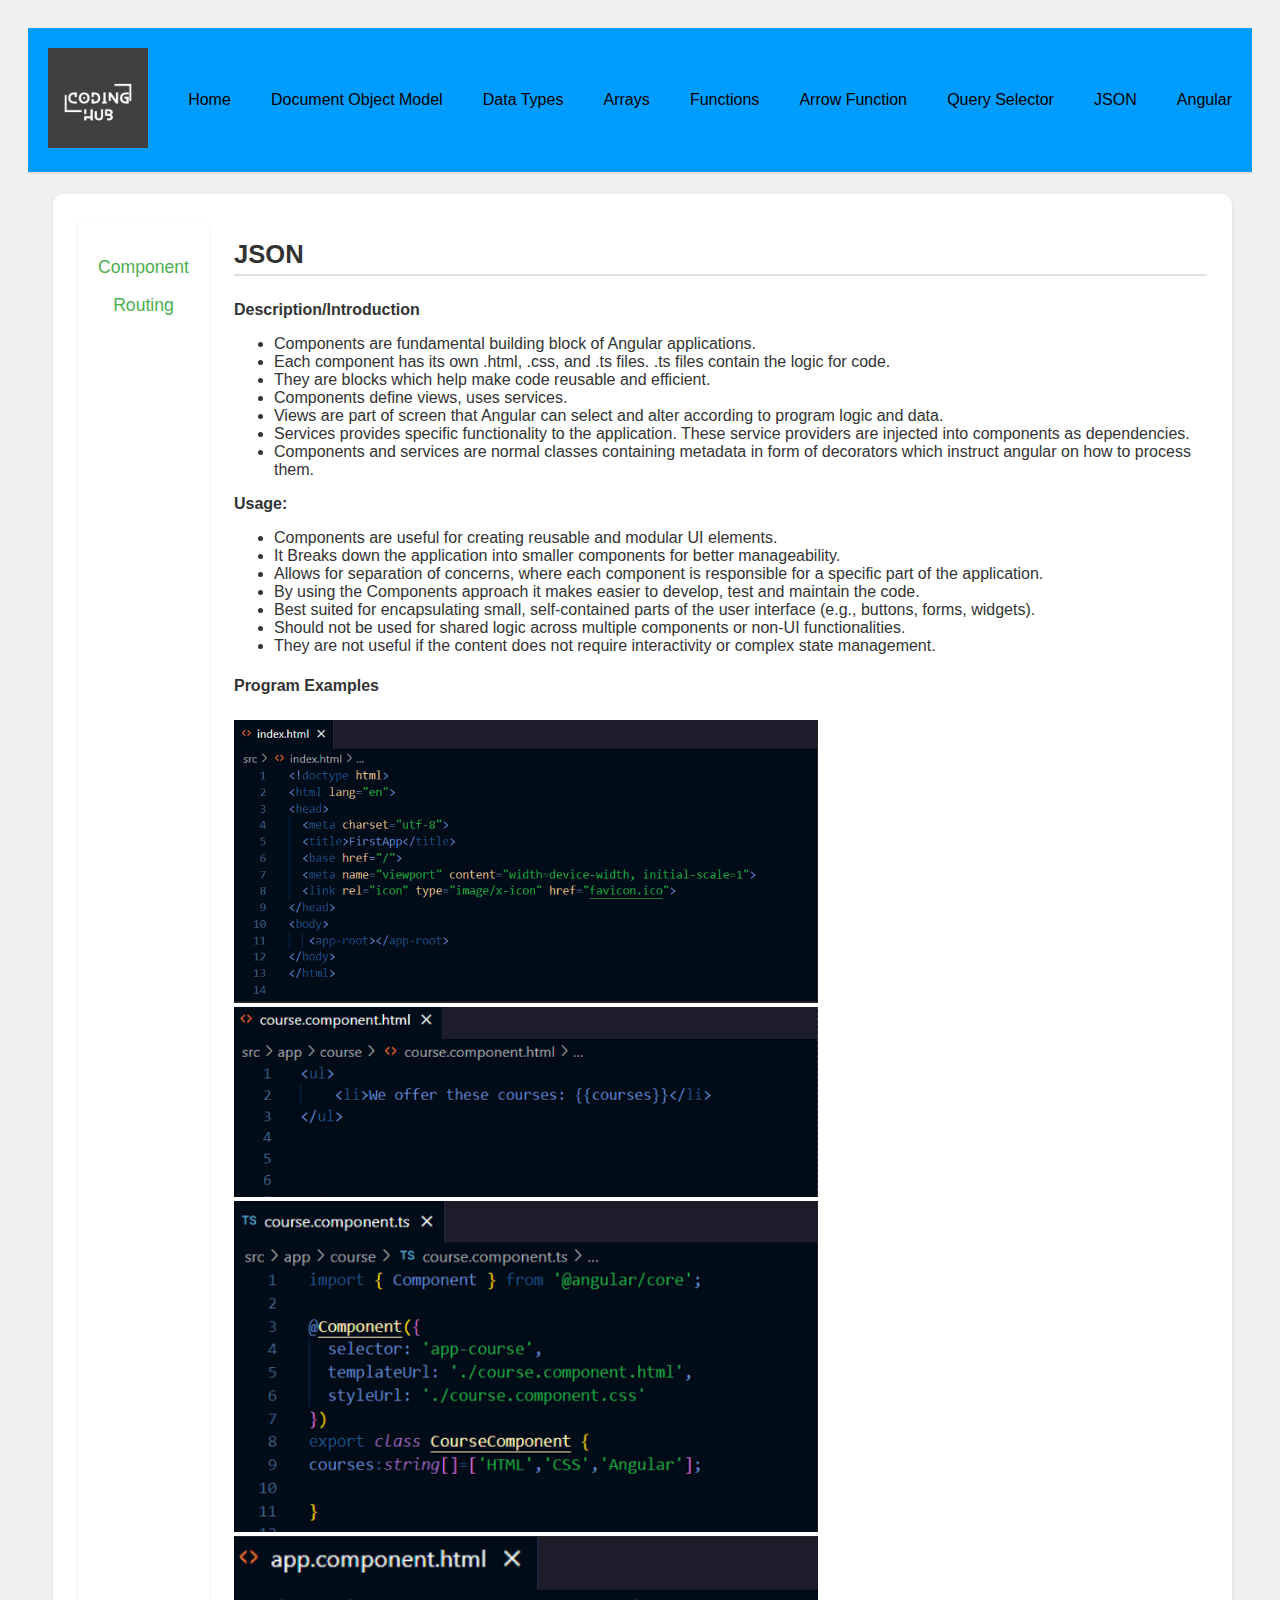
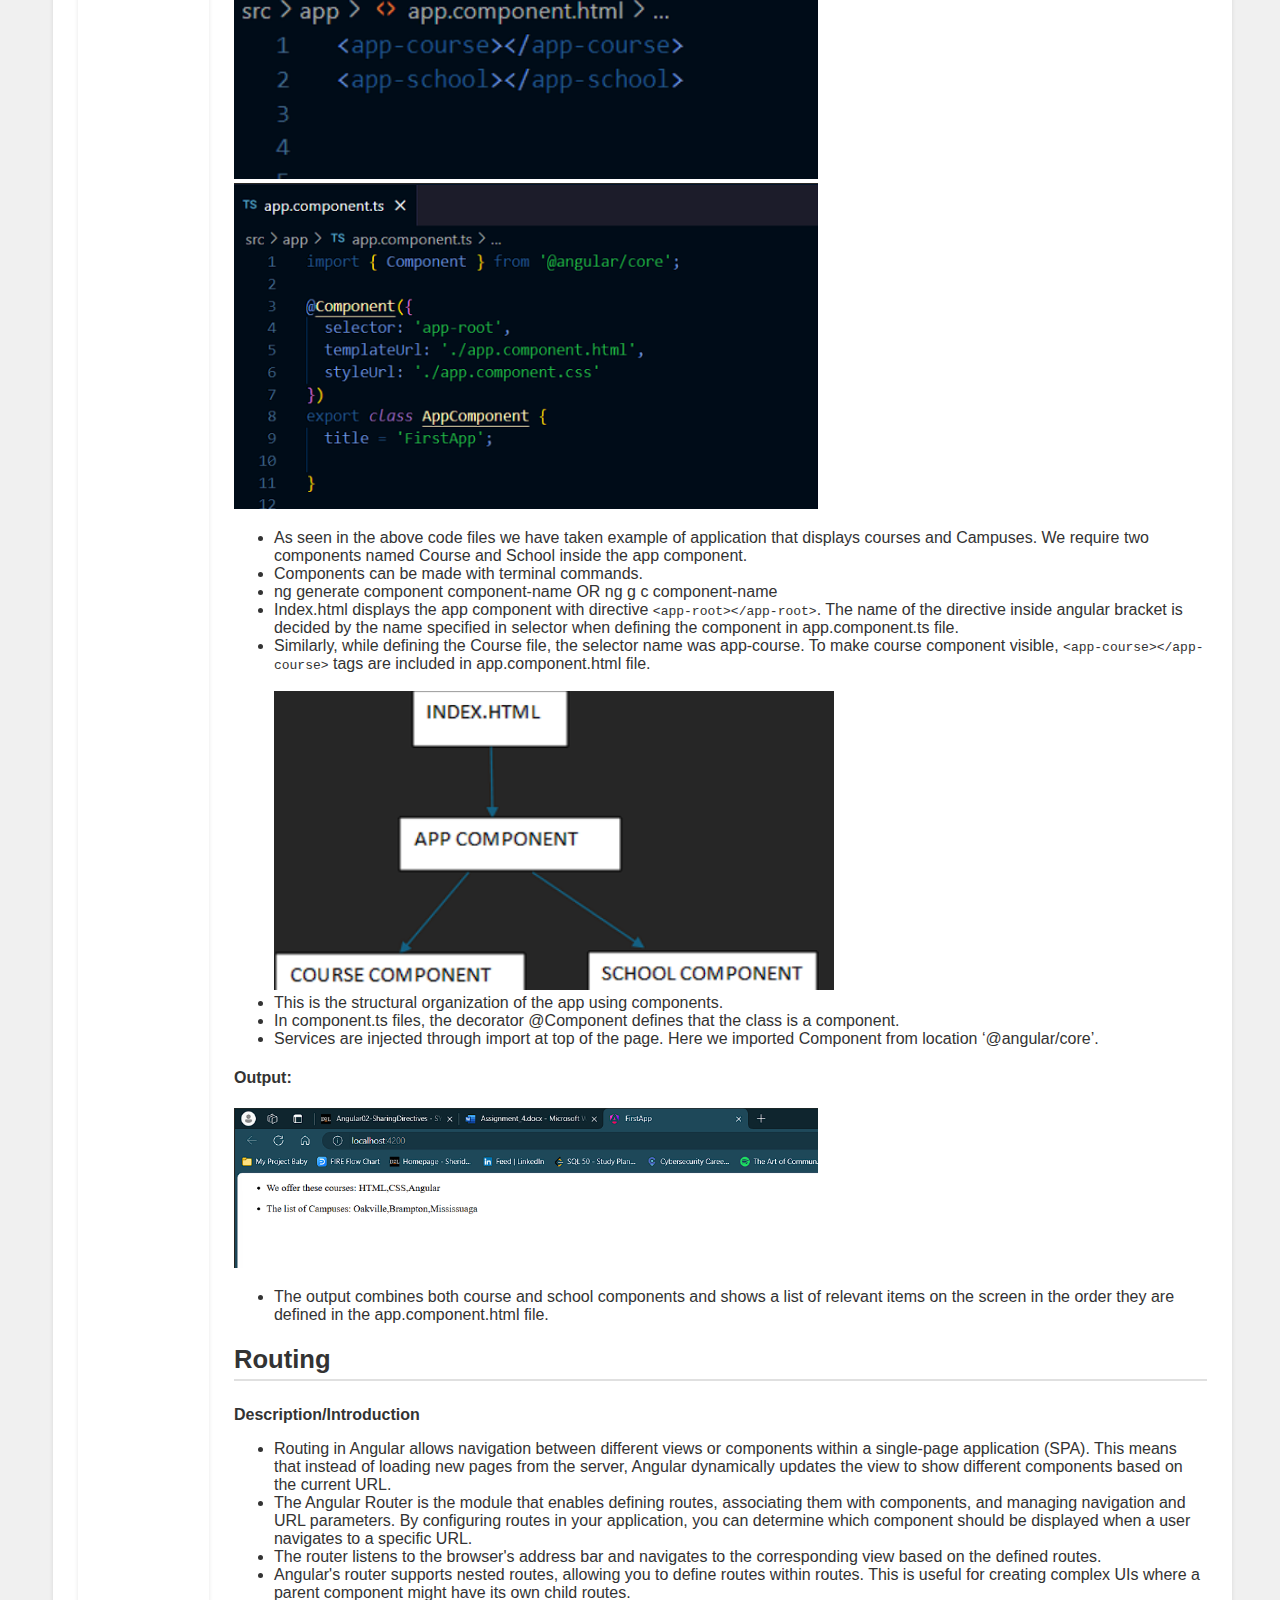
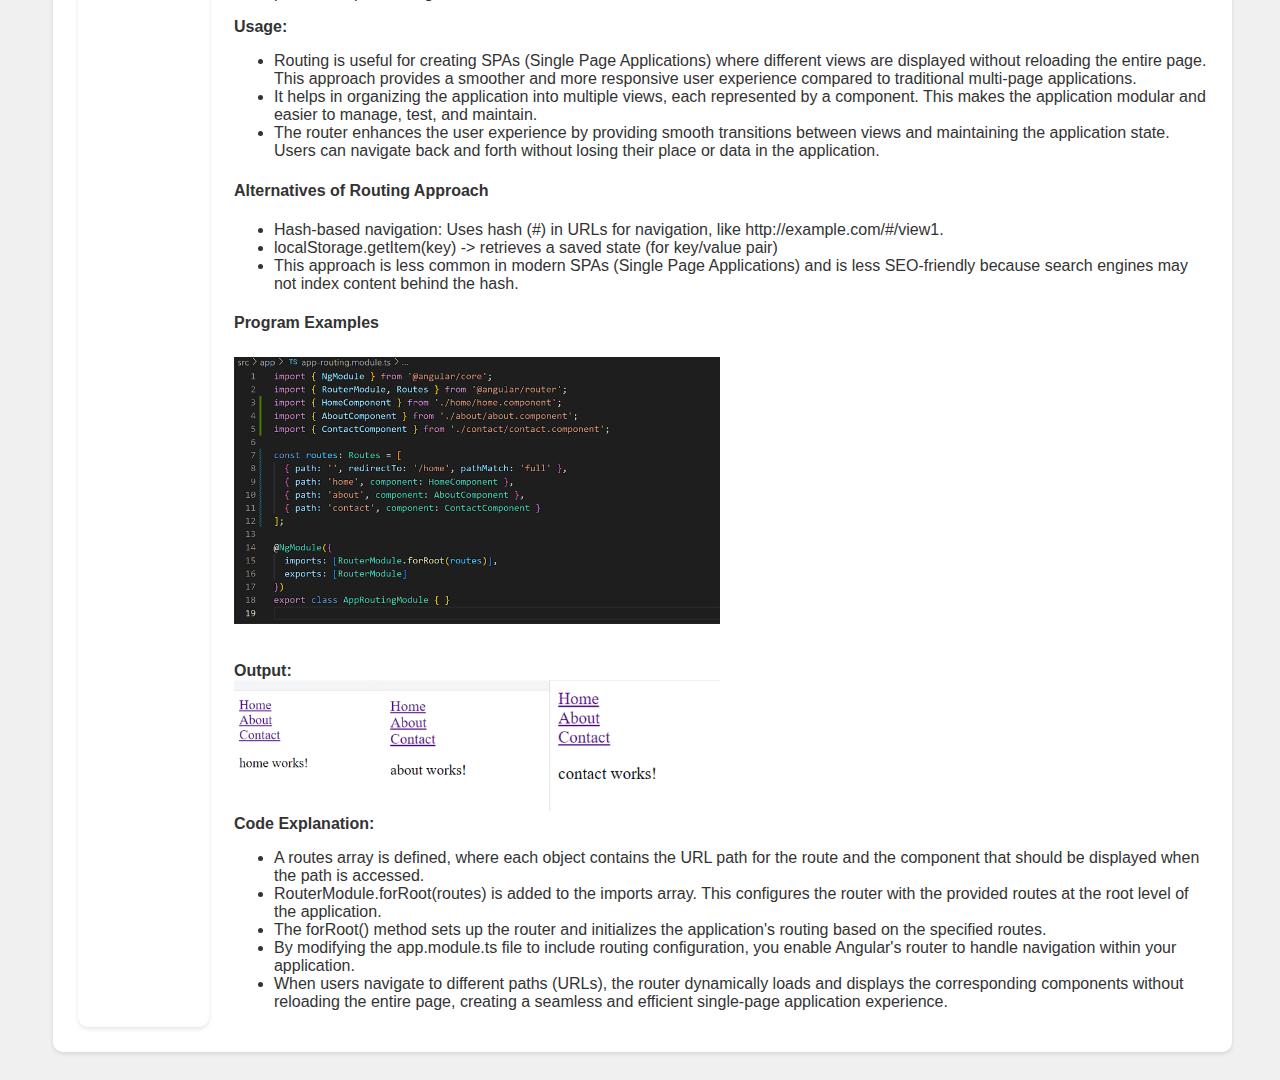
==== A3-MobileWebBasedApplicationDevelopment-G1/html/Angular.html @ 77056e90 "update 3" ====
<!DOCTYPE html>
<html lang="en">

<head>
    <meta charset="UTF-8">
    <meta name="viewport" content="width=device-width, initial-scale=1.0">
    <link rel="stylesheet" href="../css/Angular.css">
    <title>Javascript</title>
</head>

<body>
    <div class="header">
        <div id="logo"><img src="../resources/Coding.png" alt="Coding" height="100"></div>
        <div><a class="active" href="../index.html">Home</a></div>
        <div><a href="DOMInJavaScript.html">Document Object Model</a></div>
        <div><a href="DataTypesInJavaScript.html">Data Types</a></div>
        <div><a href="ArraysInJavascript.html">Arrays</a></div>
        <div><a href="Functions.html">Functions</a></div>
        <div><a href="ArrowFunctions.html">Arrow Function</a></div>
        <div><a href="QuerySelector.html">Query Selector</a></div>
        <div><a href="JSON.html">JSON</a></div>
        <div><a href="Angular.html">Angular</a></div>
    </div>

    <div class="main-body">
        <div class="contents" style="display: flex;">
            <div class="quick-links">
                <a href="#Component">
                    <p class="link">Component</p>
                </a>
                <a href="#Routing">
                    <p class="link">Routing</p>
                </a>
            </div>
            <div>
                <div id="Component">
                    <h2>JSON</h2>
                    <div class="content">
                        <strong>
                            <div>Description/Introduction</div>
                        </strong>
                        <ul>
                            <li>Components are fundamental building block of Angular applications.</li>
                            <li>Each component has its own .html, .css, and .ts files. .ts files contain the logic for code.</li>
                            <li>They are blocks which help make code reusable and efficient.</li>
                            <li>Components define views, uses services.</li>
                            <li>Views are part of screen that Angular can select and alter according to program logic and data.</li>
                            <li>Services provides specific functionality to the application. These service providers are injected into components as dependencies.</li>
                            <li>Components and services are normal classes containing metadata in form of decorators which instruct angular on how to process them.</li>
                        </ul>

                        <strong>
                            <div>Usage:</div>
                        </strong>
                        <ul>
                            <li>Components are useful for creating reusable and modular UI elements.</li>
                            <li>It Breaks down the application into smaller components for better manageability.</li>
                            <li>Allows for separation of concerns, where each component is responsible for a specific part of the application.</li>
                            <li>By using the Components approach it makes easier to develop, test and maintain the code.</li>
                            <li>Best suited for encapsulating small, self-contained parts of the user interface (e.g., buttons, forms, widgets).</li>
                            <li>Should not be used for shared logic across multiple components or non-UI functionalities.</li>
                            <li>They are not useful if the content does not require interactivity or complex state management.</li>
                        </ul>
                    </div>
                </div>

                <div id="program-example">
                    <h4>Program Examples</h4>
                    <div class="content">
                        <p id="programExample">
                            <img src="../resources/Component_1.png" alt="Component Example 1" width="60%">
                            <br>
                            <img src="../resources/Component_2.png" alt="Component Example 2" width="60%">
                            <br>
                            <img src="../resources/Component_3.png" alt="Component Example 3" width="60%">
                            <br>
                            <img src="../resources/Component_4.png" alt="Component Example 4" width="60%">
                            <br>
                            <img src="../resources/Component_5.png" alt="Component Example 5" width="60%">
                            <br>
                            <ul>
                                <li>As seen in the above code files we have taken example of application that displays courses and Campuses. We require two components named Course and School inside the app component.</li>
                                <li>Components can be made with terminal commands.</li>
                                <li>ng generate component component-name OR ng g c component-name</li>
                                <li>Index.html displays the app component with directive <code>&lt;app-root&gt;&lt;/app-root&gt;</code>. The name of the directive inside angular bracket is decided by the name specified in selector when defining the component in app.component.ts file.</li>
                                <li>Similarly, while defining the Course file, the selector name was app-course. To make course component visible, <code>&lt;app-course&gt;&lt;/app-course&gt;</code> tags are included in app.component.html file.</li>
                                <br>
                                <img src="../resources/Component_table.png" alt="Component Table" width="60%">
                                <li>This is the structural organization of the app using components.</li>
                                <li>In component.ts files, the decorator @Component defines that the class is a component.</li>
                                <li>Services are injected through import at top of the page. Here we imported Component from location ‘@angular/core’.</li>
                            </ul>

                            <h4>Output:</h4>
                            <img src="../resources/Component_Output.png" alt="Component Output" width="60%">
                            <ul>
                                <li>The output combines both course and school components and shows a list of relevant items on the screen in the order they are defined in the app.component.html file.</li>
                            </ul>
                        </p>
                    </div>
                </div>

                <div id="Routing">
                    <h2>Routing</h2>
                    <div class="content">
                        <strong>
                            <div>Description/Introduction</div>
                        </strong>
                        <ul>
                            <li>Routing in Angular allows navigation between different views or components within a single-page application (SPA). This means that instead of loading new pages from the server, Angular dynamically updates the view to show different components based on the current URL.</li>
                            <li>The Angular Router is the module that enables defining routes, associating them with components, and managing navigation and URL parameters. By configuring routes in your application, you can determine which component should be displayed when a user navigates to a specific URL.</li>
                            <li>The router listens to the browser's address bar and navigates to the corresponding view based on the defined routes.</li>
                            <li>Angular's router supports nested routes, allowing you to define routes within routes. This is useful for creating complex UIs where a parent component might have its own child routes.</li>
                        </ul>

                        <strong>
                            <div>Usage:</div>
                        </strong>
                        <ul>
                            <li>Routing is useful for creating SPAs (Single Page Applications) where different views are displayed without reloading the entire page. This approach provides a smoother and more responsive user experience compared to traditional multi-page applications.</li>
                            <li>It helps in organizing the application into multiple views, each represented by a component. This makes the application modular and easier to manage, test, and maintain.</li>
                            <li>The router enhances the user experience by providing smooth transitions between views and maintaining the application state. Users can navigate back and forth without losing their place or data in the application.</li>
                        </ul>

                        <h4>Alternatives of Routing Approach</h4>
                        <ul>
                            <li>Hash-based navigation: Uses hash (#) in URLs for navigation, like http://example.com/#/view1.</li>
                            <li>localStorage.getItem(key) -> retrieves a saved state (for key/value pair)</li>
                            <li>This approach is less common in modern SPAs (Single Page Applications) and is less SEO-friendly because search engines may not index content behind the hash.</li>
                        </ul>
                    </div>
                </div>

                <div id="program-example">
                    <h4>Program Examples</h4>
                    <div class="content">
                        <p id="programExample">
                            <img src="../resources/Routing_Program.png" alt="Routing Program" width="50%">
                            <br><br>
                            <strong>
                                <div>Output:</div>
                            </strong>
                            <img src="../resources/Routing_Output.png" alt="Routing Output" width="50%">
                            <br>
                            <strong>
                                <div>Code Explanation:</div>
                            </strong>
                            <ul>
                                <li>A routes array is defined, where each object contains the URL path for the route and the component that should be displayed when the path is accessed.</li>
                                <li>RouterModule.forRoot(routes) is added to the imports array. This configures the router with the provided routes at the root level of the application.</li>
                                <li>The forRoot() method sets up the router and initializes the application's routing based on the specified routes.</li>
                                <li>By modifying the app.module.ts file to include routing configuration, you enable Angular's router to handle navigation within your application.</li>
                                <li>When users navigate to different paths (URLs), the router dynamically loads and displays the corresponding components without reloading the entire page, creating a seamless and efficient single-page application experience.</li>
                            </ul>
                        </p>
                    </div>
                </div>
            </div>
        </div>
    </div>
</body>

</html>
---- A3-MobileWebBasedApplicationDevelopment-G1/css/Angular.css ----
body, h2, p, a, div {
    box-sizing: border-box;
}


body {
    font-family: 'Helvetica Neue', Arial, sans-serif;
    background-color: #f0f0f0;
    color: #333;
    padding: 20px;
}

.header {
    display: flex;
    align-items: center;
    justify-content: space-between;
    background-color: #009dff;
    color: #ffffff;
    padding: 20px;
    border-bottom: 2px solid #e0e0e0;
}

.logo img {
    height: 50px;
}

.title h2 {
    font-size: 2em;
    margin: 0;
}

.main-body {
    display: flex;
    margin-top: 20px;
    margin-right: 20px;
}

.contents {
    flex: 1;
    margin-left: 25px;
    background-color: #ffffff;
    padding: 25px;
    border-radius: 10px;
    box-shadow: 0 2px 4px rgba(0, 0, 0, 0.1);
}

.quick-links {
    background-color: #ffffff;
    padding: 20px;
    border-radius: 10px;
    margin-right: 25px;
    width: 180px;
    box-shadow: 0 2px 4px rgba(0, 0, 0, 0.1);
}

.quick-links .link {
    color: #4CAF50;
    text-decoration: none;
    margin-bottom: 12px;
    display: block;
    font-size: 1.1em;
}

.quick-links .link:hover {
    text-decoration: underline;
}
.quick-links img{
width: 170px;
height: 180px;
}

.content {
    margin-top: 25px;
}

h2 {
    margin-bottom: 15px;
    color: #333;
    font-size: 1.6em;
    border-bottom: 2px solid #e0e0e0;
    padding-bottom: 5px;
}

.footer {
    display: flex;
    justify-content: center;
    align-items: center;
    margin-top: 30px;
    padding: 20px;
    background-color: #ffffff;
    color: #333;
    border-top: 2px solid #e0e0e0;
    border-radius: 10px;
    width: 100%;
}

a:hover
{
    cursor: pointer;
    text-decoration: underline;
    color: cyan;

}

a
{
    text-decoration: none;
    color: black;
    text-align: center;
}
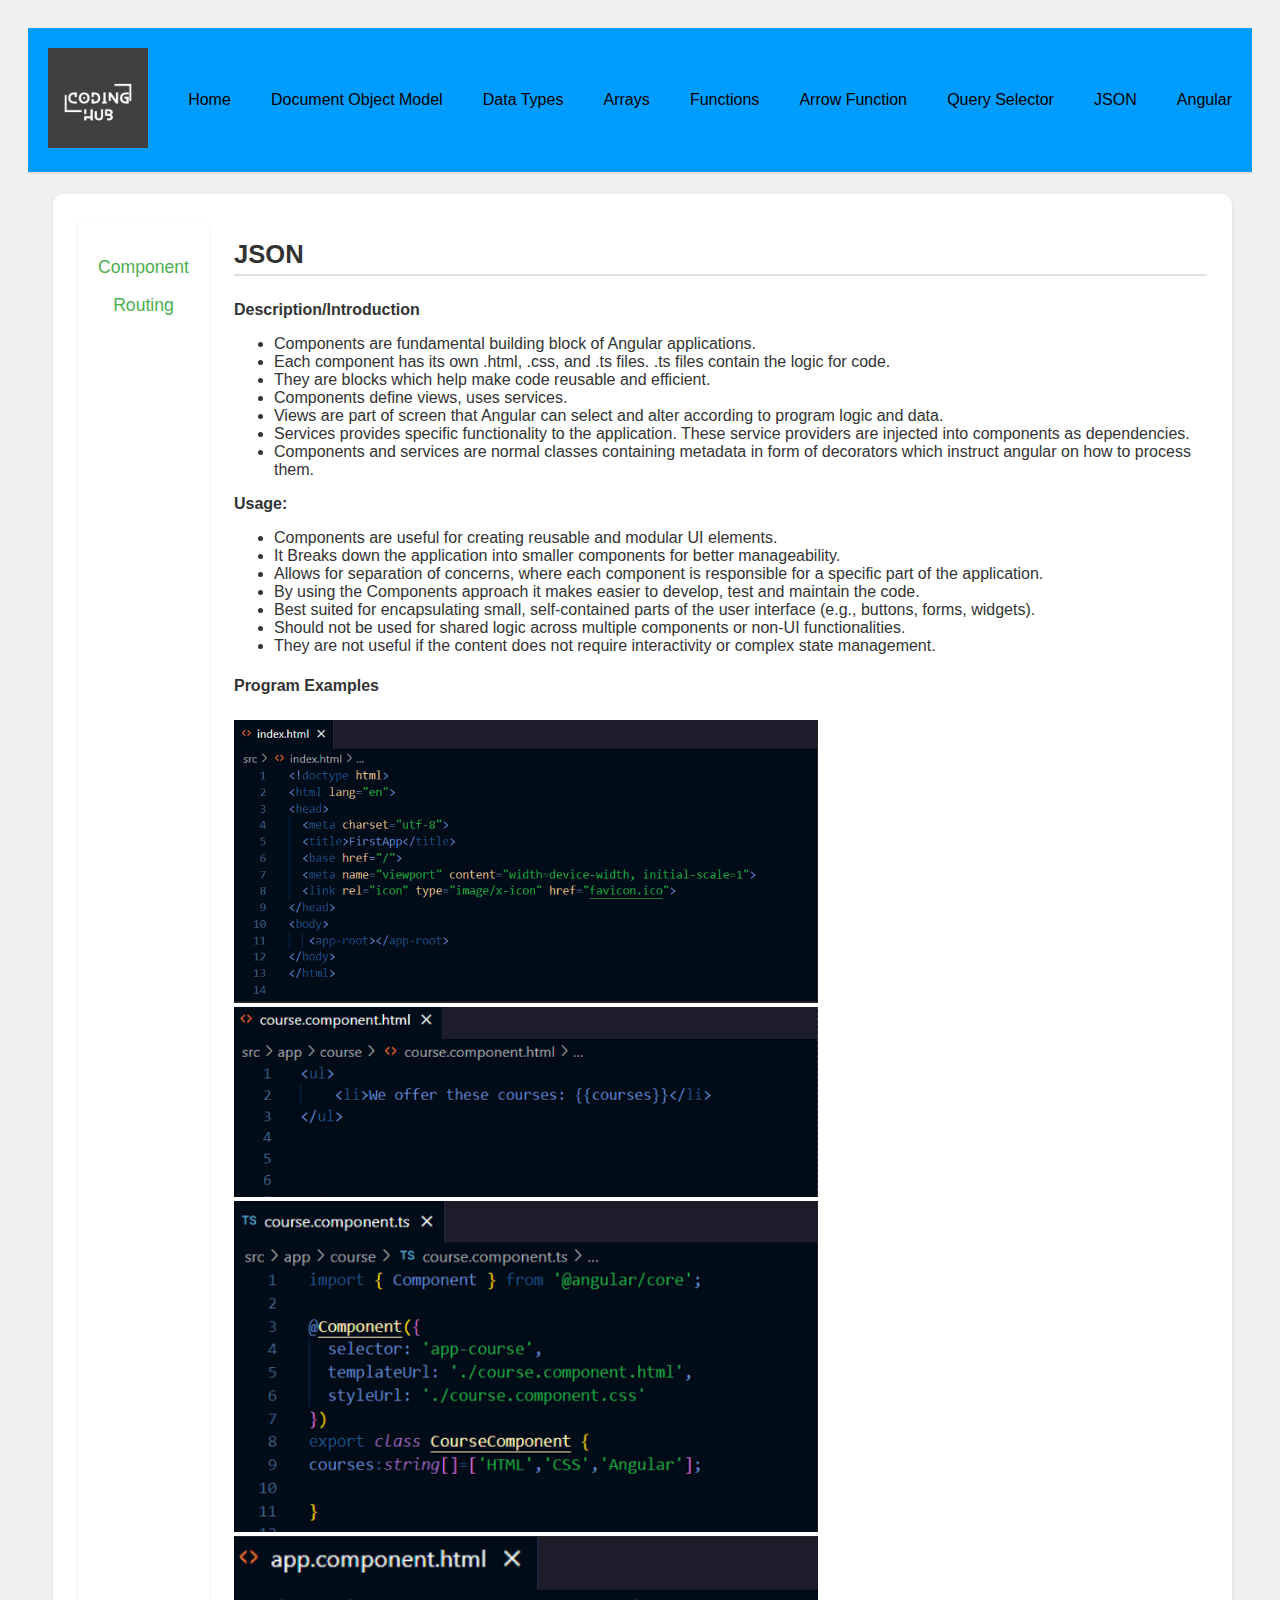
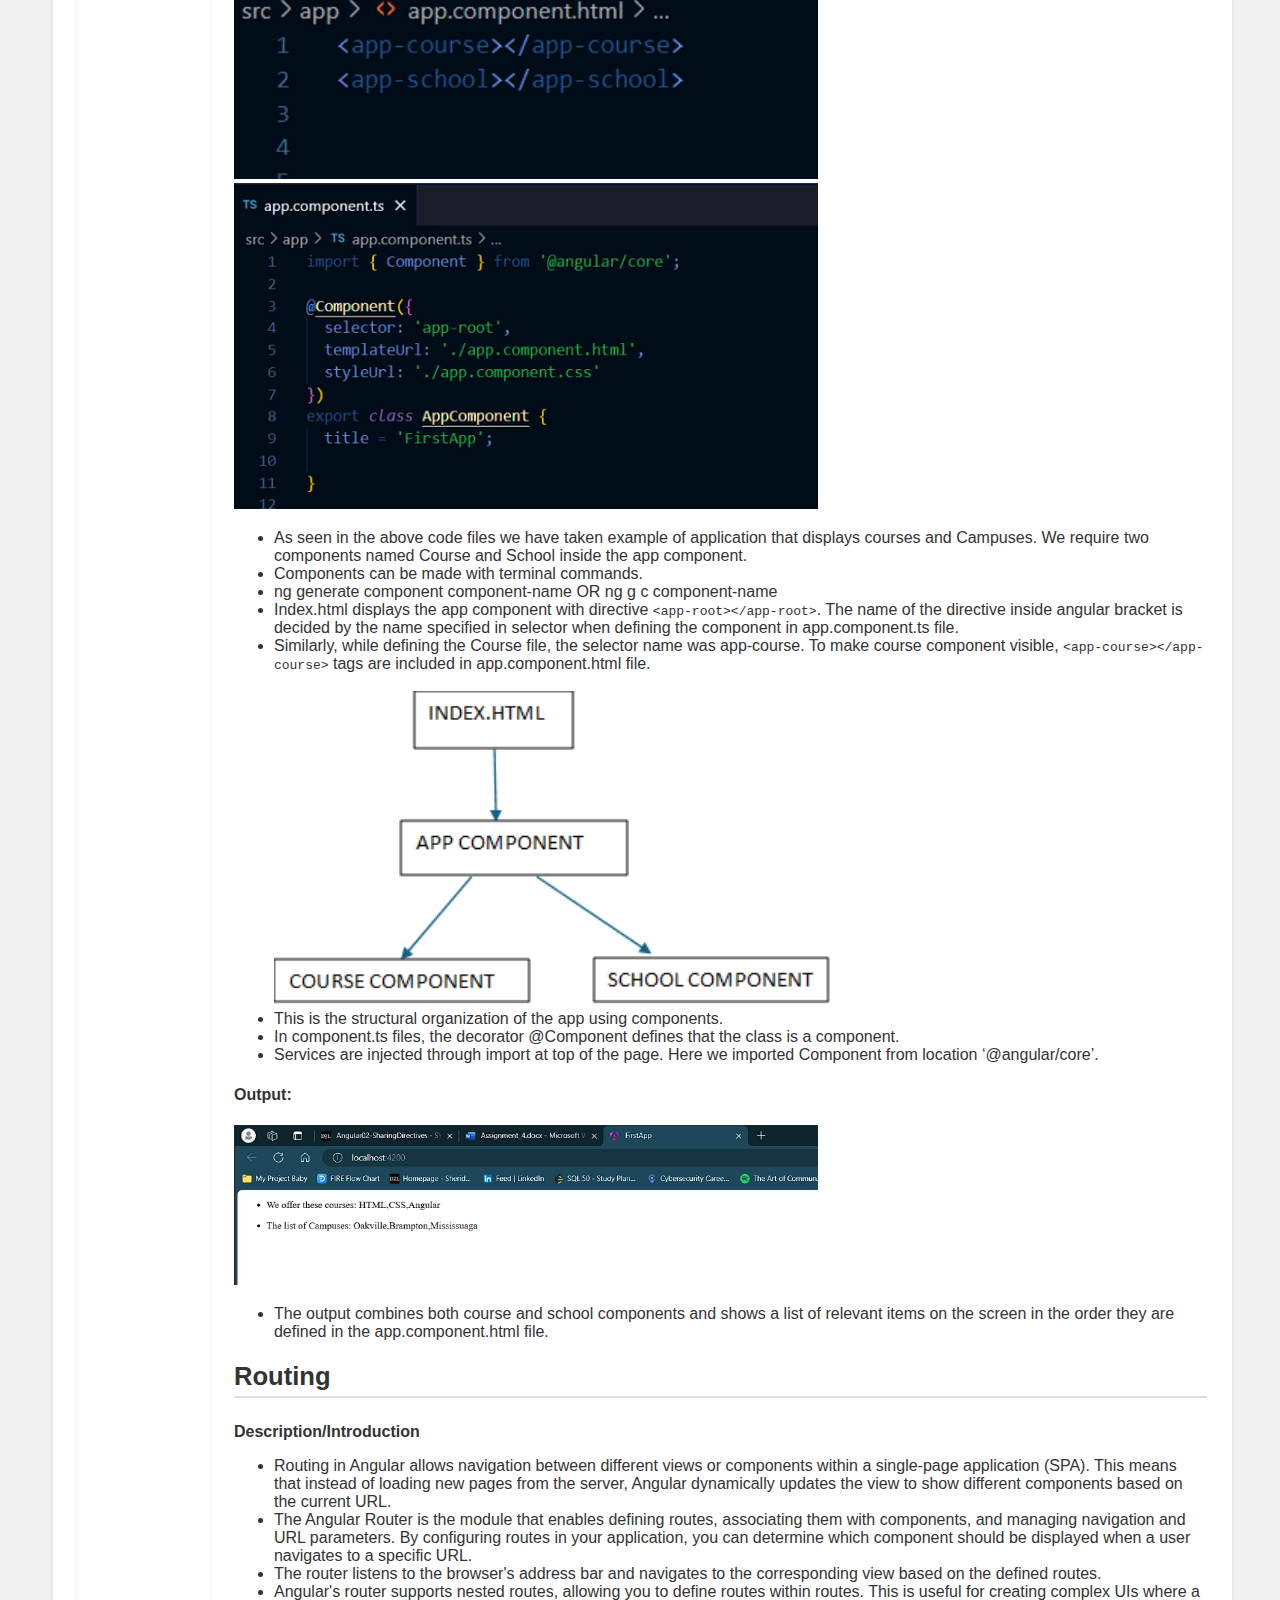
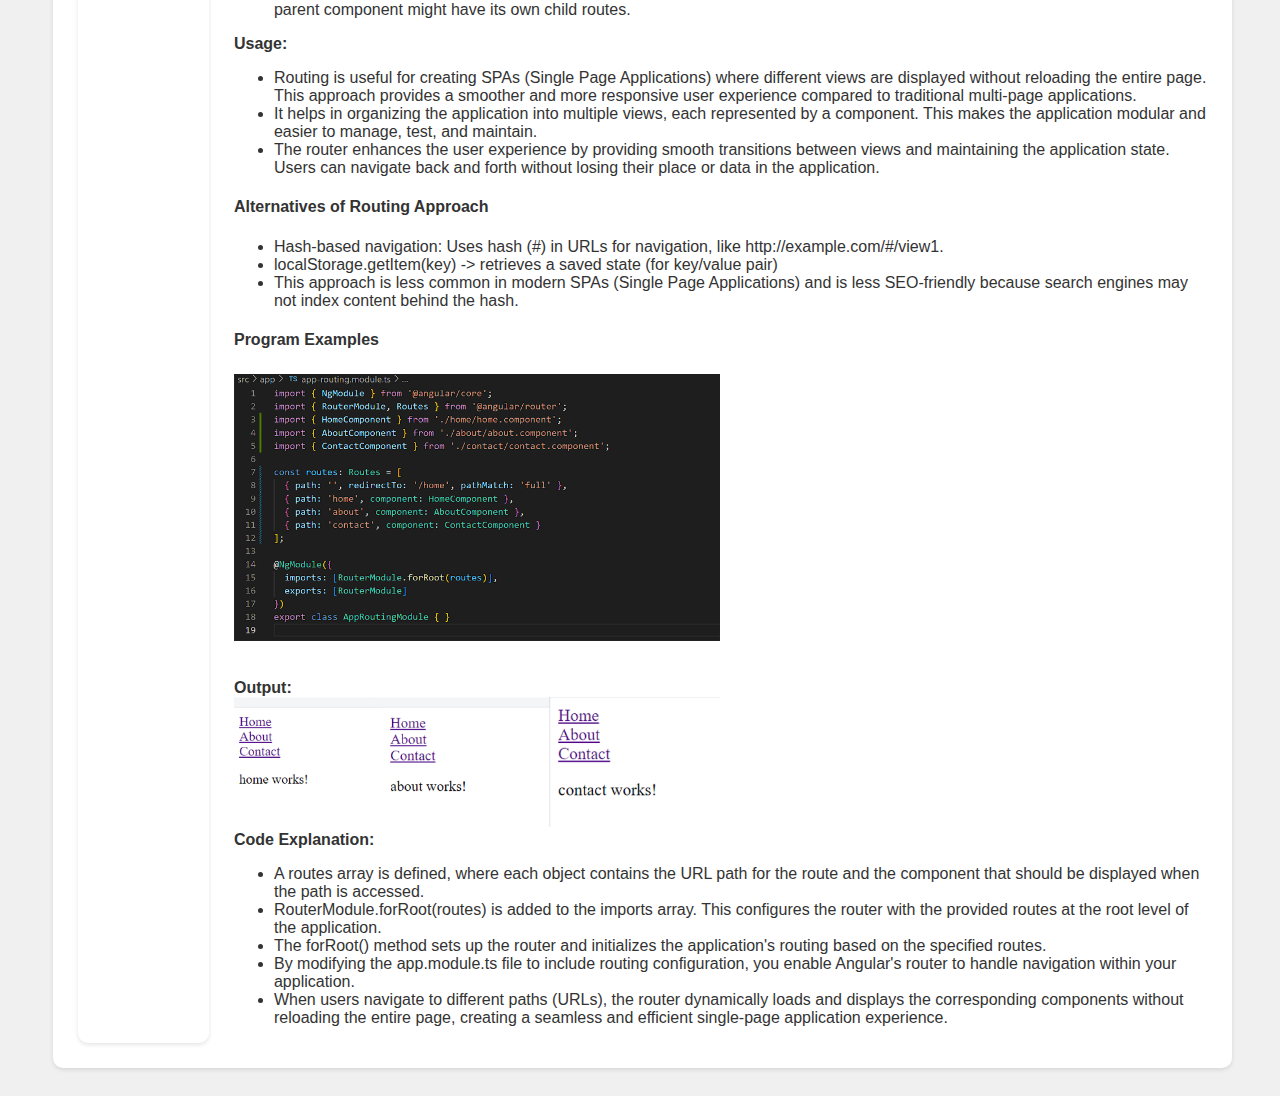
==== commit 1cead8ff: "update 5" ====
--- a/A3-MobileWebBasedApplicationDevelopment-G1/html/Angular.html
+++ b/A3-MobileWebBasedApplicationDevelopment-G1/html/Angular.html
@@ -85,7 +85,7 @@
                                 <li>Index.html displays the app component with directive <code>&lt;app-root&gt;&lt;/app-root&gt;</code>. The name of the directive inside angular bracket is decided by the name specified in selector when defining the component in app.component.ts file.</li>
                                 <li>Similarly, while defining the Course file, the selector name was app-course. To make course component visible, <code>&lt;app-course&gt;&lt;/app-course&gt;</code> tags are included in app.component.html file.</li>
                                 <br>
-                                <img src="../resources/Component_table.png" alt="Component Table" width="60%">
+                                <img src="../resources/ComponentStructure.png" alt="Component Table" width="60%">
                                 <li>This is the structural organization of the app using components.</li>
                                 <li>In component.ts files, the decorator @Component defines that the class is a component.</li>
                                 <li>Services are injected through import at top of the page. Here we imported Component from location ‘@angular/core’.</li>
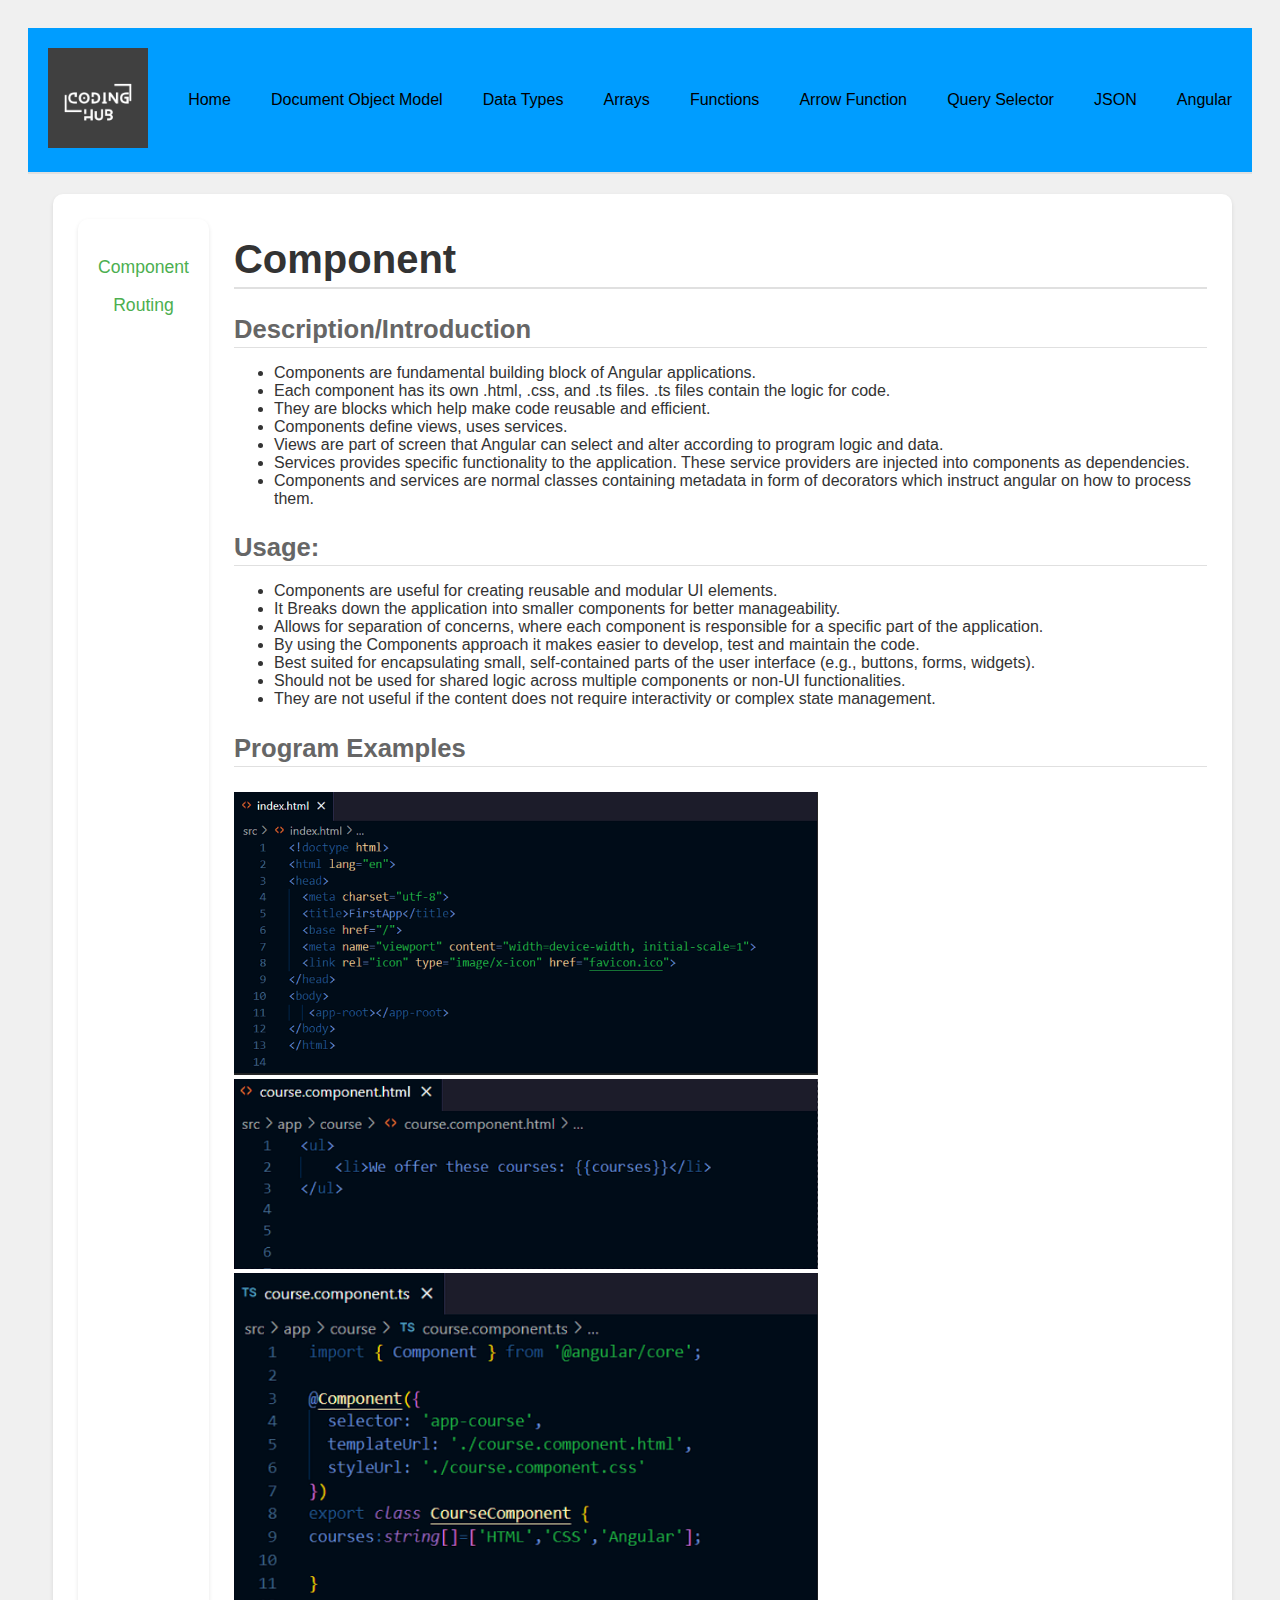
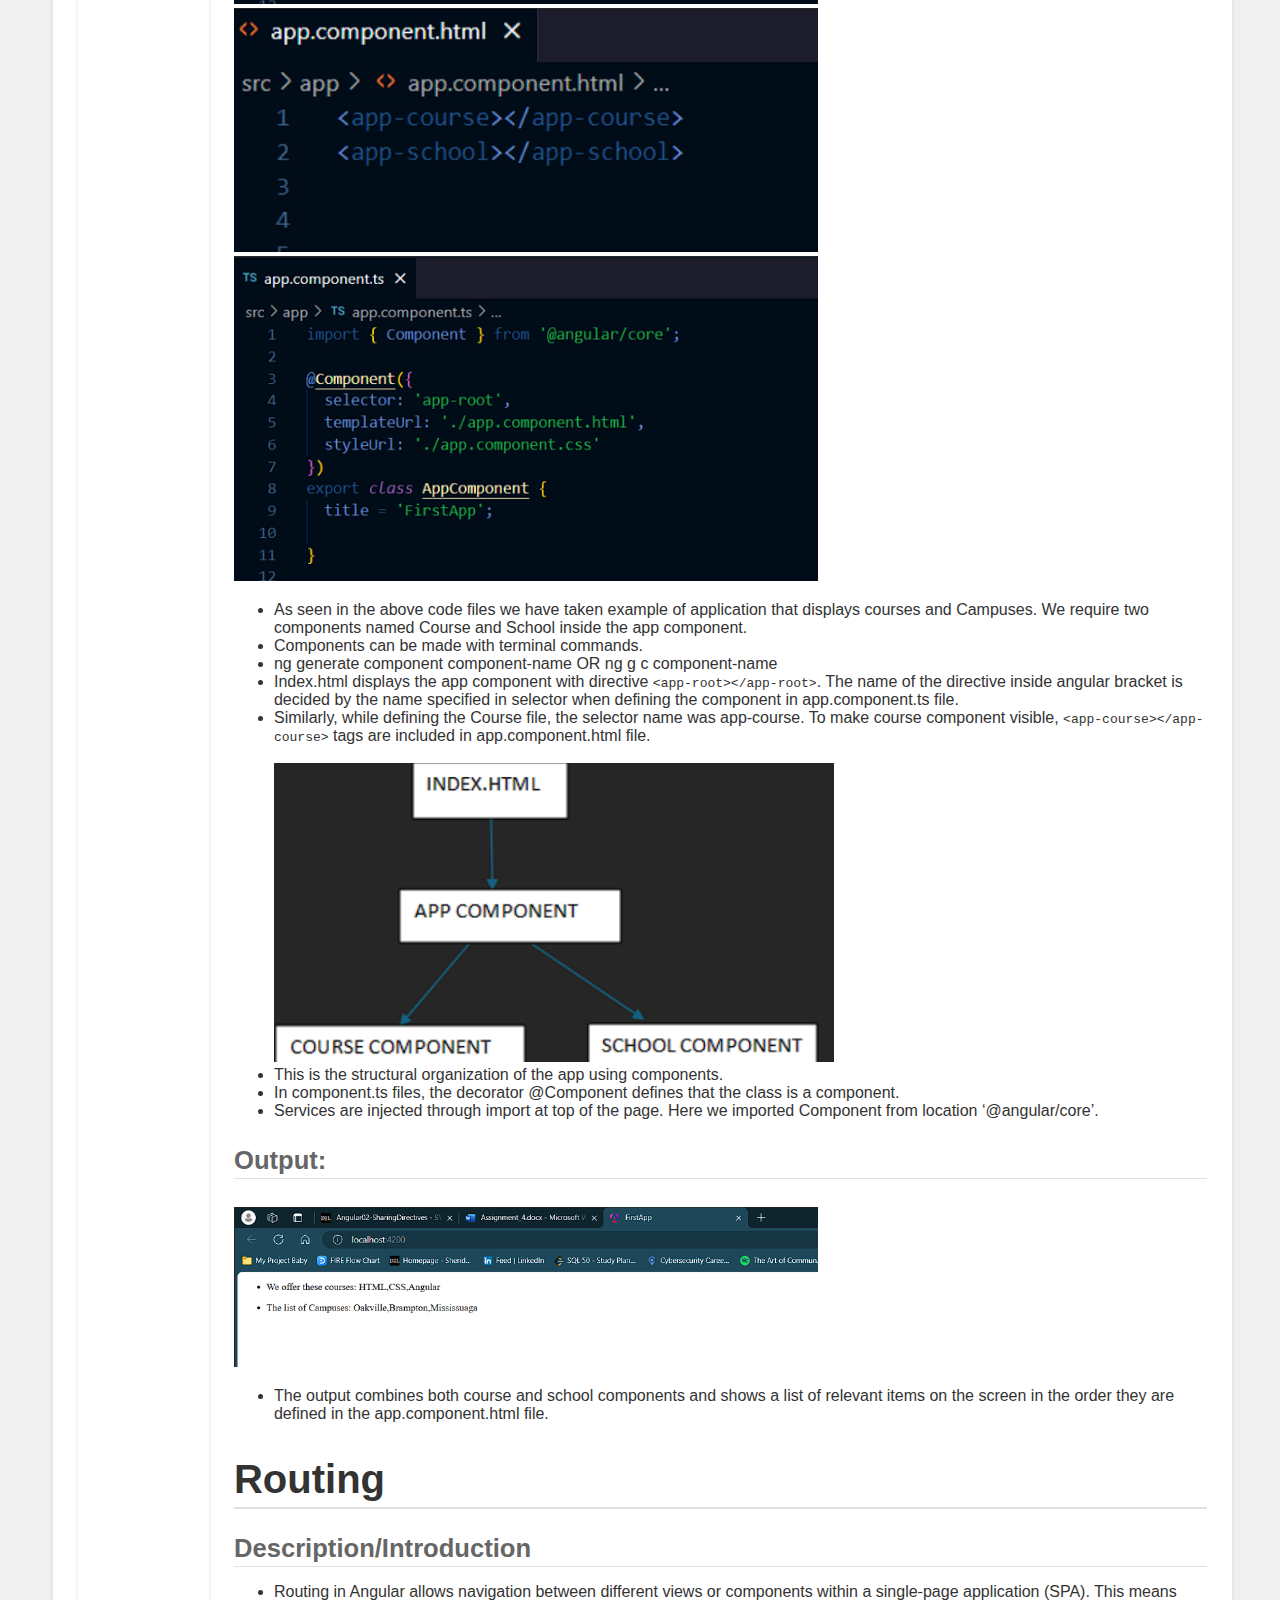
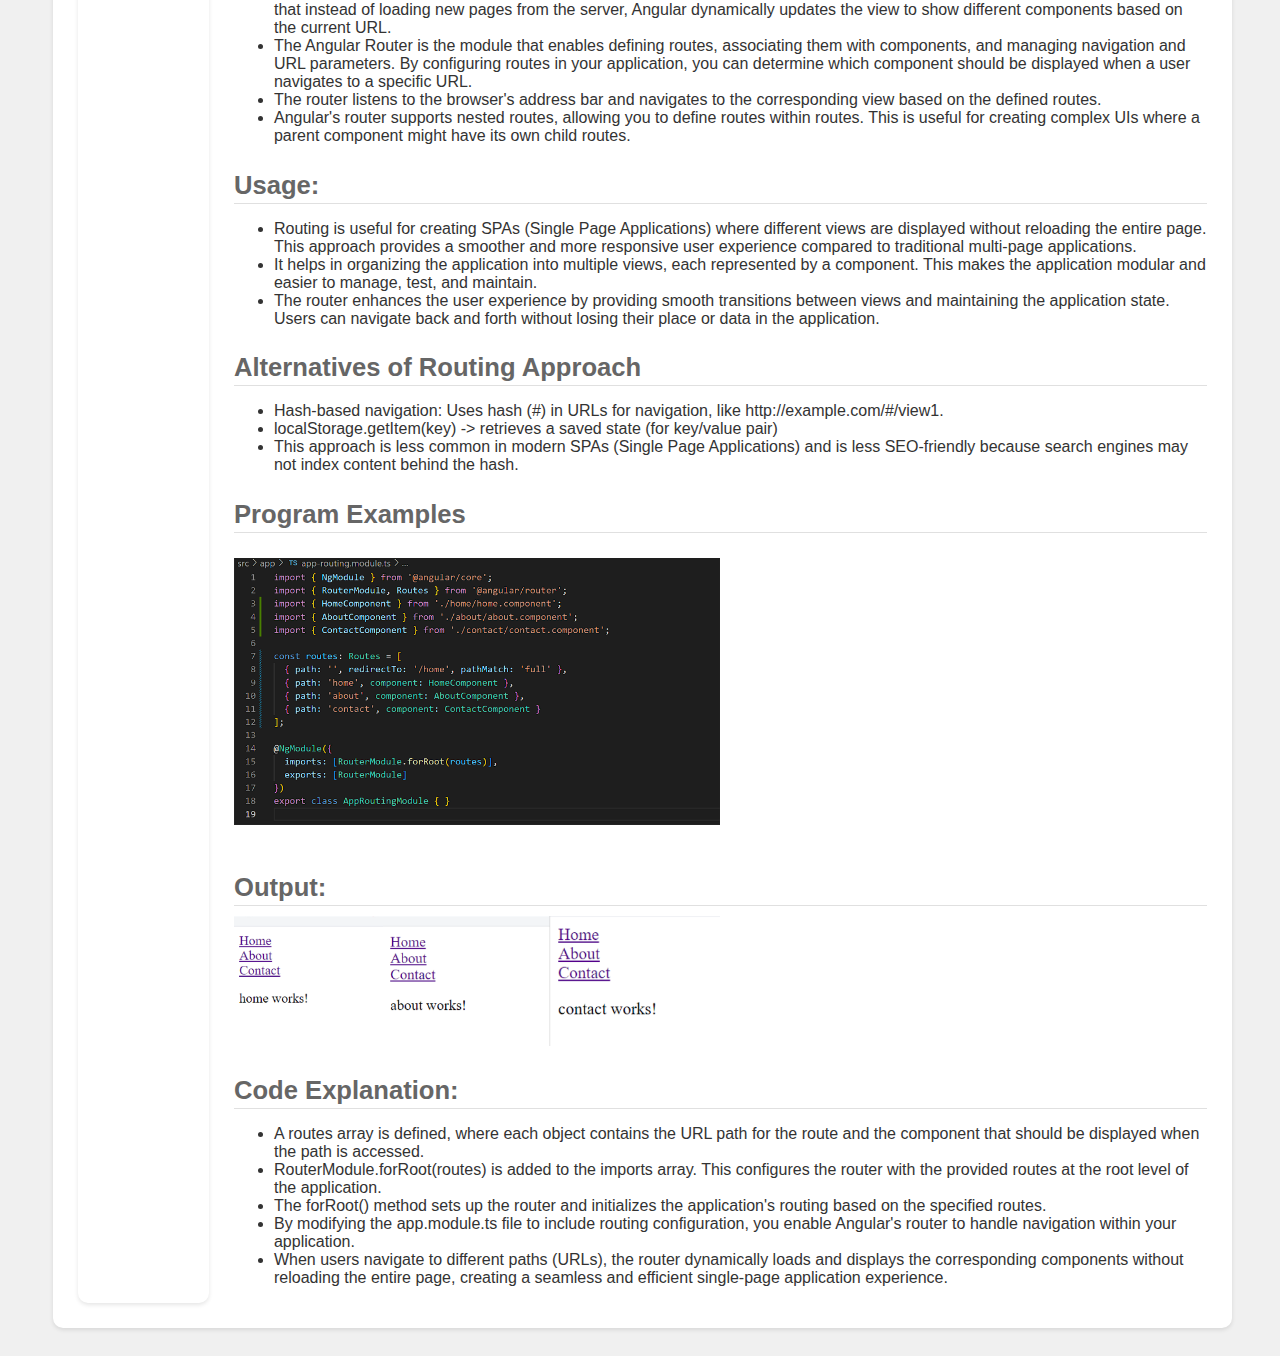
==== commit ce4d09c1: "update 5" ====
--- a/A3-MobileWebBasedApplicationDevelopment-G1/html/Angular.html
+++ b/A3-MobileWebBasedApplicationDevelopment-G1/html/Angular.html
@@ -33,11 +33,12 @@
                 </a>
             </div>
             <div>
+                <br>
                 <div id="Component">
-                    <h2>JSON</h2>
+                    <h2>Component</h2>
                     <div class="content">
                         <strong>
-                            <div>Description/Introduction</div>
+                            <div><h3>Description/Introduction</div></h3>
                         </strong>
                         <ul>
                             <li>Components are fundamental building block of Angular applications.</li>
@@ -50,7 +51,7 @@
                         </ul>
 
                         <strong>
-                            <div>Usage:</div>
+                            <div><h3>Usage:</h3></div>
                         </strong>
                         <ul>
                             <li>Components are useful for creating reusable and modular UI elements.</li>
@@ -65,7 +66,7 @@
                 </div>
 
                 <div id="program-example">
-                    <h4>Program Examples</h4>
+                    <h3>Program Examples</h3>
                     <div class="content">
                         <p id="programExample">
                             <img src="../resources/Component_1.png" alt="Component Example 1" width="60%">
@@ -85,13 +86,14 @@
                                 <li>Index.html displays the app component with directive <code>&lt;app-root&gt;&lt;/app-root&gt;</code>. The name of the directive inside angular bracket is decided by the name specified in selector when defining the component in app.component.ts file.</li>
                                 <li>Similarly, while defining the Course file, the selector name was app-course. To make course component visible, <code>&lt;app-course&gt;&lt;/app-course&gt;</code> tags are included in app.component.html file.</li>
                                 <br>
-                                <img src="../resources/ComponentStructure.png" alt="Component Table" width="60%">
+                                <img src="../resources/Component_table.png" alt="Component Table" width="60%">
                                 <li>This is the structural organization of the app using components.</li>
                                 <li>In component.ts files, the decorator @Component defines that the class is a component.</li>
                                 <li>Services are injected through import at top of the page. Here we imported Component from location ‘@angular/core’.</li>
                             </ul>
 
-                            <h4>Output:</h4>
+                            <h3>Output:</h3>
+                            <br>
                             <img src="../resources/Component_Output.png" alt="Component Output" width="60%">
                             <ul>
                                 <li>The output combines both course and school components and shows a list of relevant items on the screen in the order they are defined in the app.component.html file.</li>
@@ -99,12 +101,12 @@
                         </p>
                     </div>
                 </div>
-
+<br>
                 <div id="Routing">
                     <h2>Routing</h2>
                     <div class="content">
                         <strong>
-                            <div>Description/Introduction</div>
+                            <div><h3>Description/Introduction</h3></div>
                         </strong>
                         <ul>
                             <li>Routing in Angular allows navigation between different views or components within a single-page application (SPA). This means that instead of loading new pages from the server, Angular dynamically updates the view to show different components based on the current URL.</li>
@@ -114,7 +116,7 @@
                         </ul>
 
                         <strong>
-                            <div>Usage:</div>
+                            <div><h3>Usage:</h3></div>
                         </strong>
                         <ul>
                             <li>Routing is useful for creating SPAs (Single Page Applications) where different views are displayed without reloading the entire page. This approach provides a smoother and more responsive user experience compared to traditional multi-page applications.</li>
@@ -122,7 +124,7 @@
                             <li>The router enhances the user experience by providing smooth transitions between views and maintaining the application state. Users can navigate back and forth without losing their place or data in the application.</li>
                         </ul>
 
-                        <h4>Alternatives of Routing Approach</h4>
+                        <h3>Alternatives of Routing Approach</h3>
                         <ul>
                             <li>Hash-based navigation: Uses hash (#) in URLs for navigation, like http://example.com/#/view1.</li>
                             <li>localStorage.getItem(key) -> retrieves a saved state (for key/value pair)</li>
@@ -132,18 +134,18 @@
                 </div>
 
                 <div id="program-example">
-                    <h4>Program Examples</h4>
+                    <h3>Program Examples</h3>
                     <div class="content">
                         <p id="programExample">
                             <img src="../resources/Routing_Program.png" alt="Routing Program" width="50%">
                             <br><br>
                             <strong>
-                                <div>Output:</div>
+                                <div><h3>Output:</h3></div>
                             </strong>
                             <img src="../resources/Routing_Output.png" alt="Routing Output" width="50%">
                             <br>
                             <strong>
-                                <div>Code Explanation:</div>
+                                <div><h3>Code Explanation:</h3></div>
                             </strong>
                             <ul>
                                 <li>A routes array is defined, where each object contains the URL path for the route and the component that should be displayed when the path is accessed.</li>
--- a/A3-MobileWebBasedApplicationDevelopment-G1/css/Angular.css
+++ b/A3-MobileWebBasedApplicationDevelopment-G1/css/Angular.css
@@ -76,10 +76,20 @@
 h2 {
     margin-bottom: 15px;
     color: #333;
-    font-size: 1.6em;
+    font-size: 2.5em;
+    margin: 0;
     border-bottom: 2px solid #e0e0e0;
     padding-bottom: 5px;
 }
+
+h3 {
+    margin-bottom: 10px;
+    color: #666;
+    font-size: 1.6em;
+    border-bottom: 1px solid #e0e0e0;
+    padding-bottom: 3px;
+}
+
 
 .footer {
     display: flex;
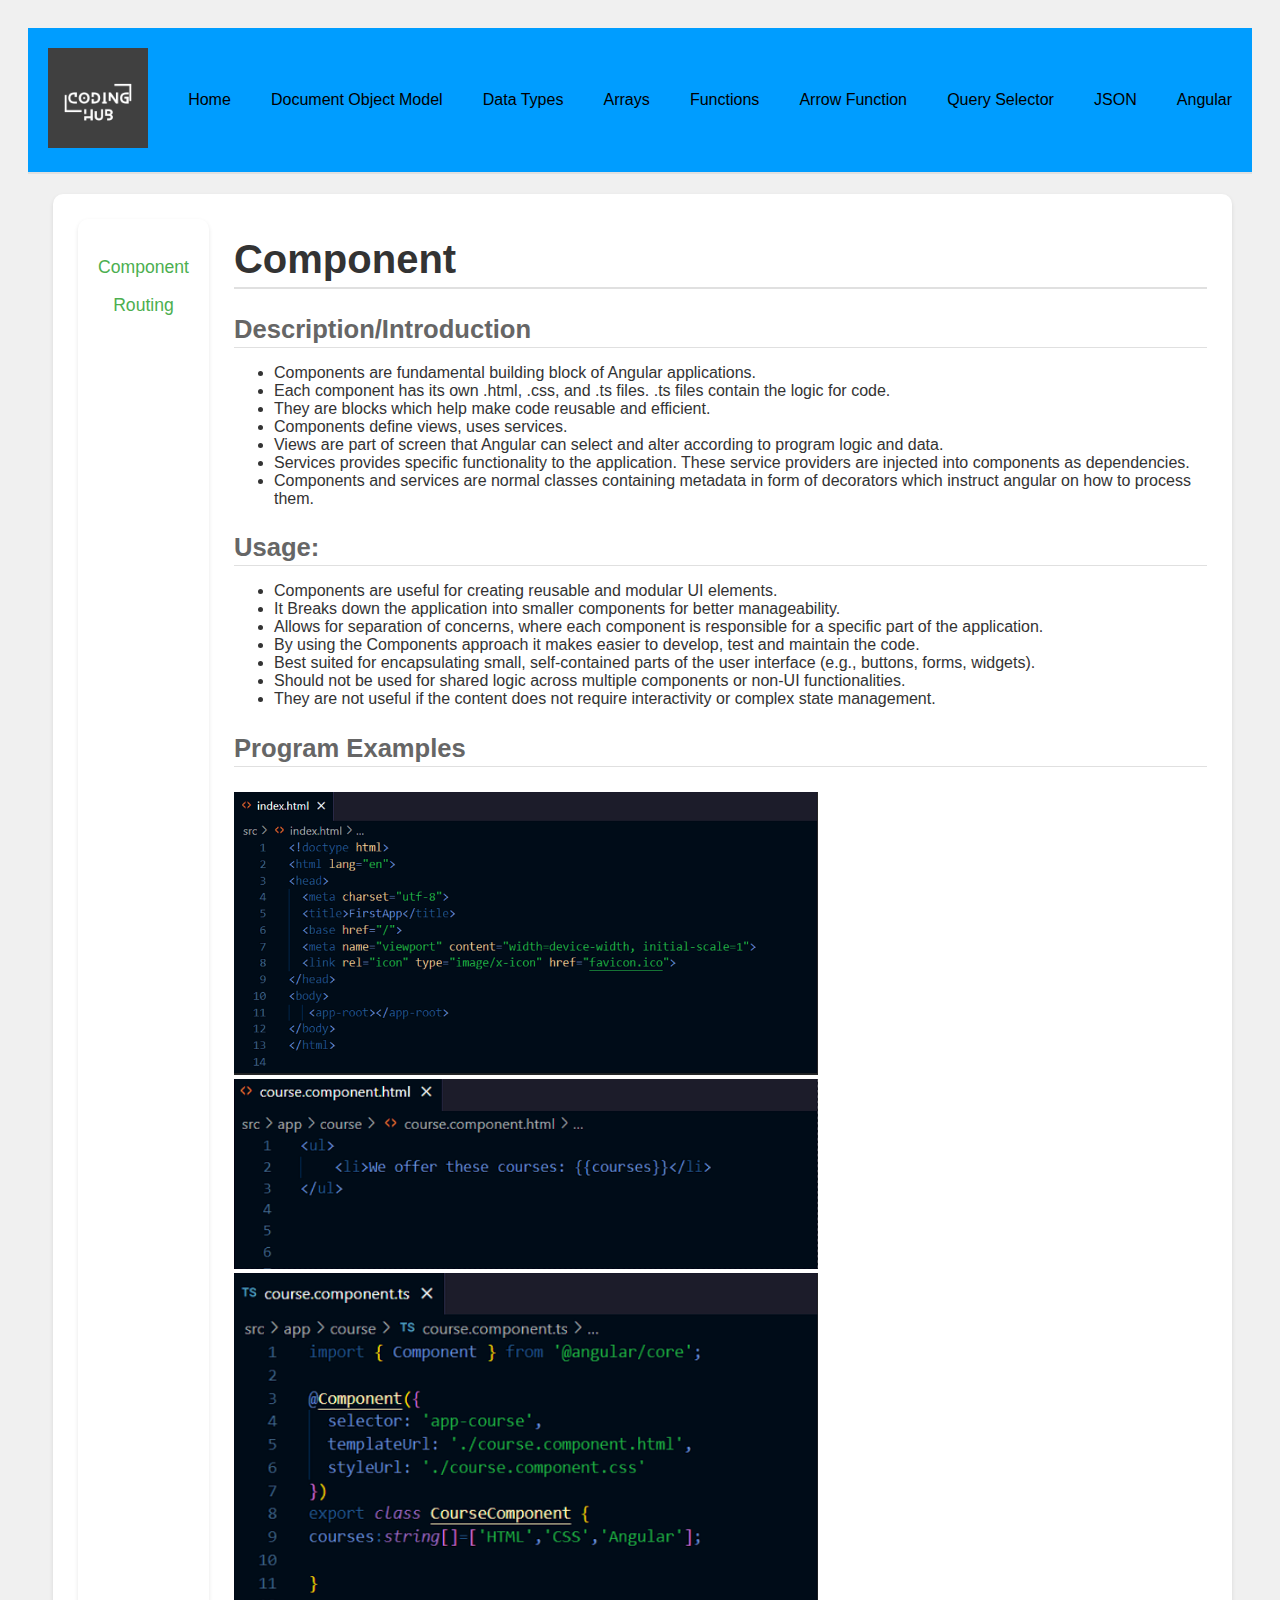
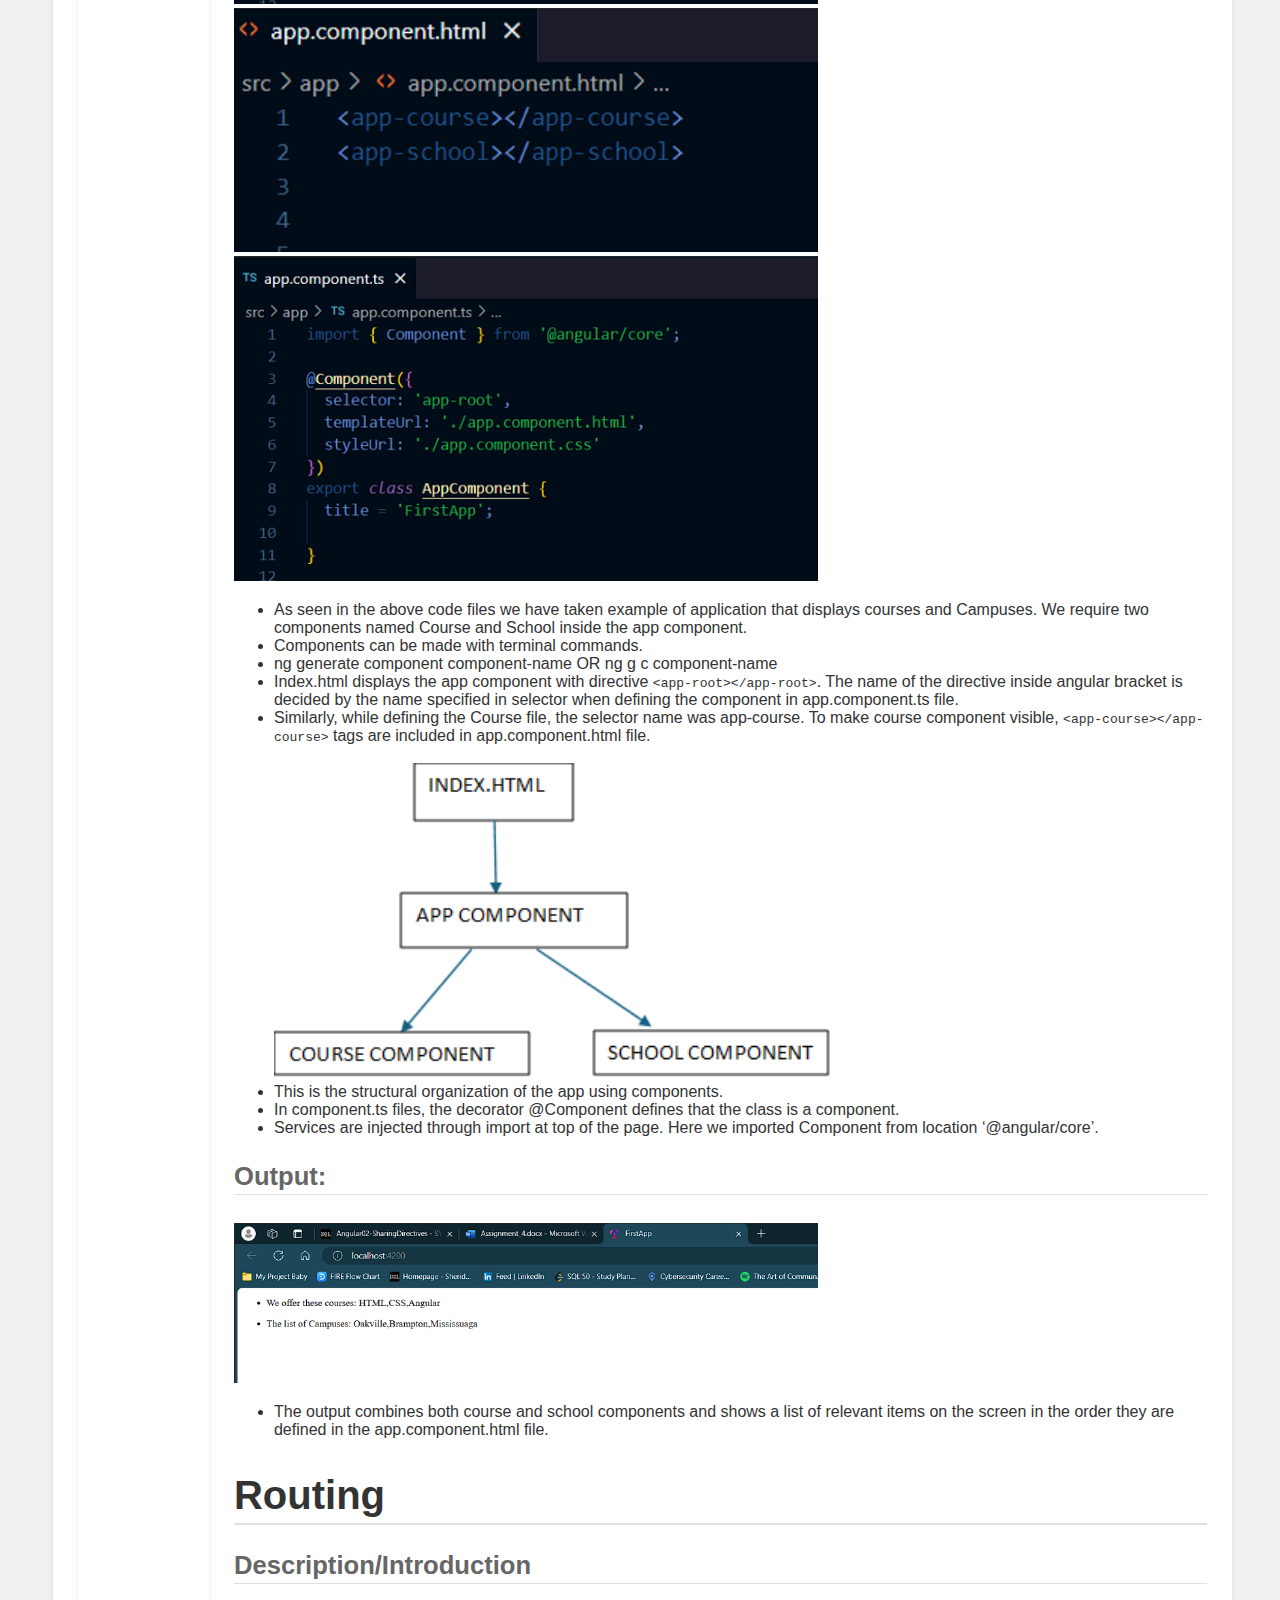
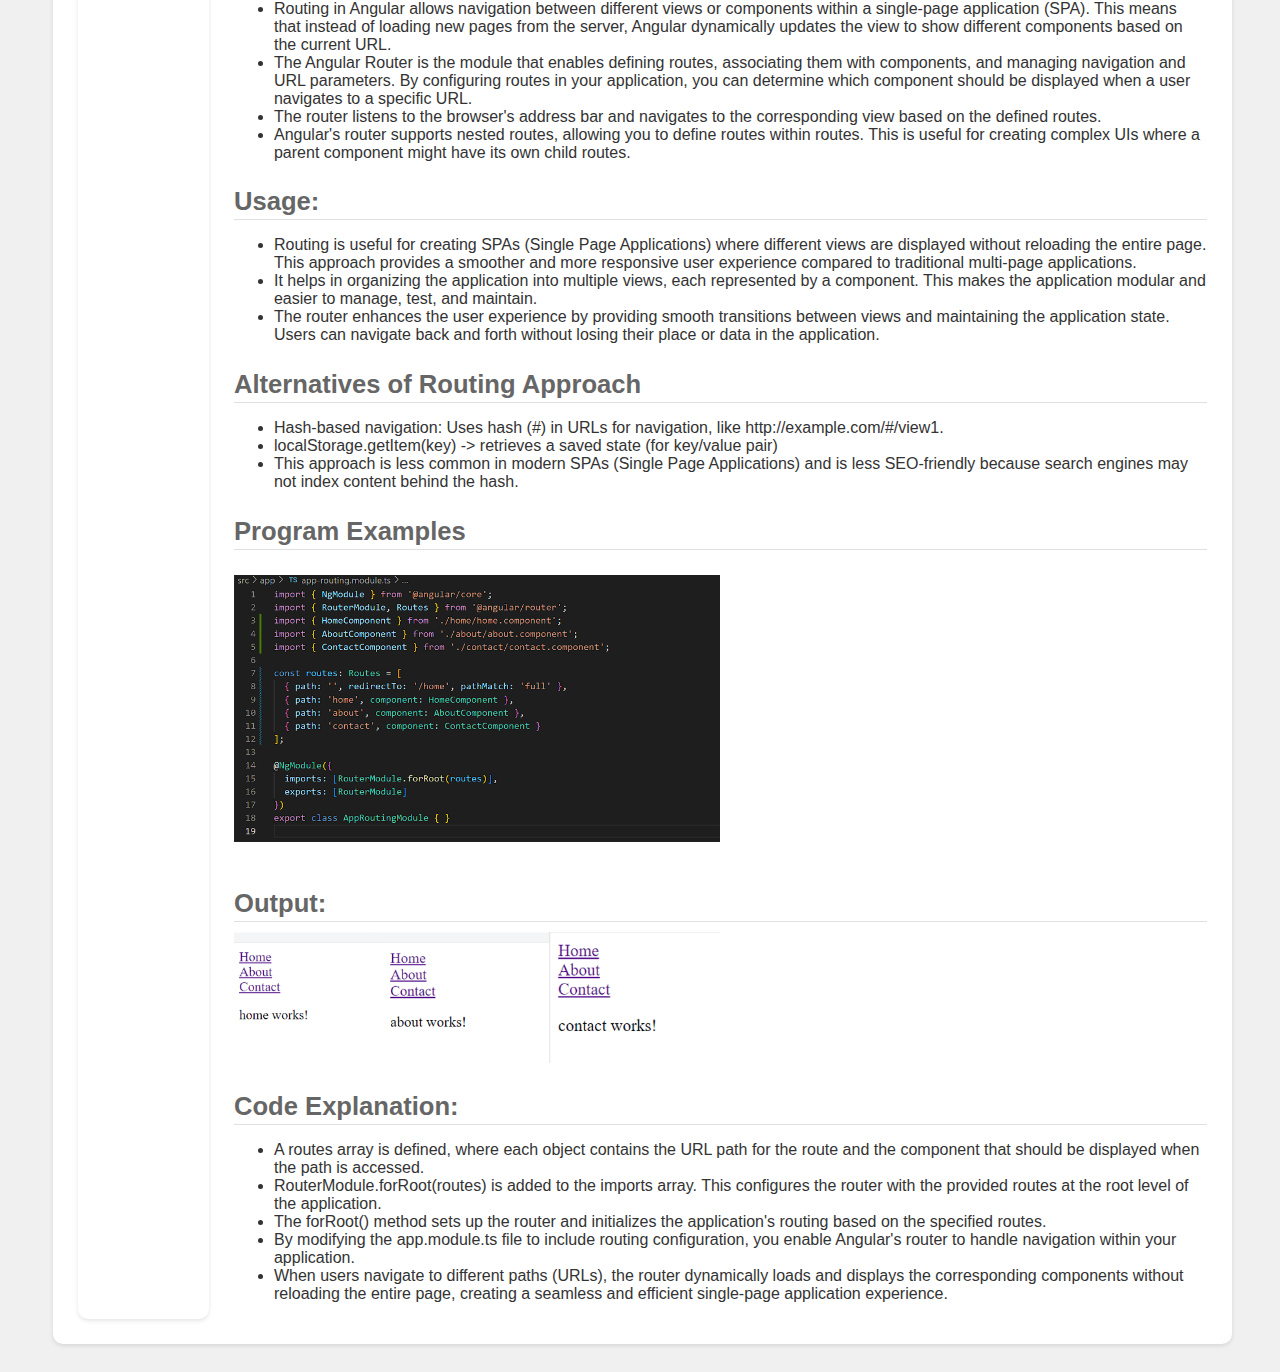
==== commit d3d6d812: "update 5" ====
--- a/A3-MobileWebBasedApplicationDevelopment-G1/html/Angular.html
+++ b/A3-MobileWebBasedApplicationDevelopment-G1/html/Angular.html
@@ -86,7 +86,7 @@
                                 <li>Index.html displays the app component with directive <code>&lt;app-root&gt;&lt;/app-root&gt;</code>. The name of the directive inside angular bracket is decided by the name specified in selector when defining the component in app.component.ts file.</li>
                                 <li>Similarly, while defining the Course file, the selector name was app-course. To make course component visible, <code>&lt;app-course&gt;&lt;/app-course&gt;</code> tags are included in app.component.html file.</li>
                                 <br>
-                                <img src="../resources/Component_table.png" alt="Component Table" width="60%">
+                                <img src="../resources/ComponentStructure.png" alt="Component Table" width="60%">
                                 <li>This is the structural organization of the app using components.</li>
                                 <li>In component.ts files, the decorator @Component defines that the class is a component.</li>
                                 <li>Services are injected through import at top of the page. Here we imported Component from location ‘@angular/core’.</li>
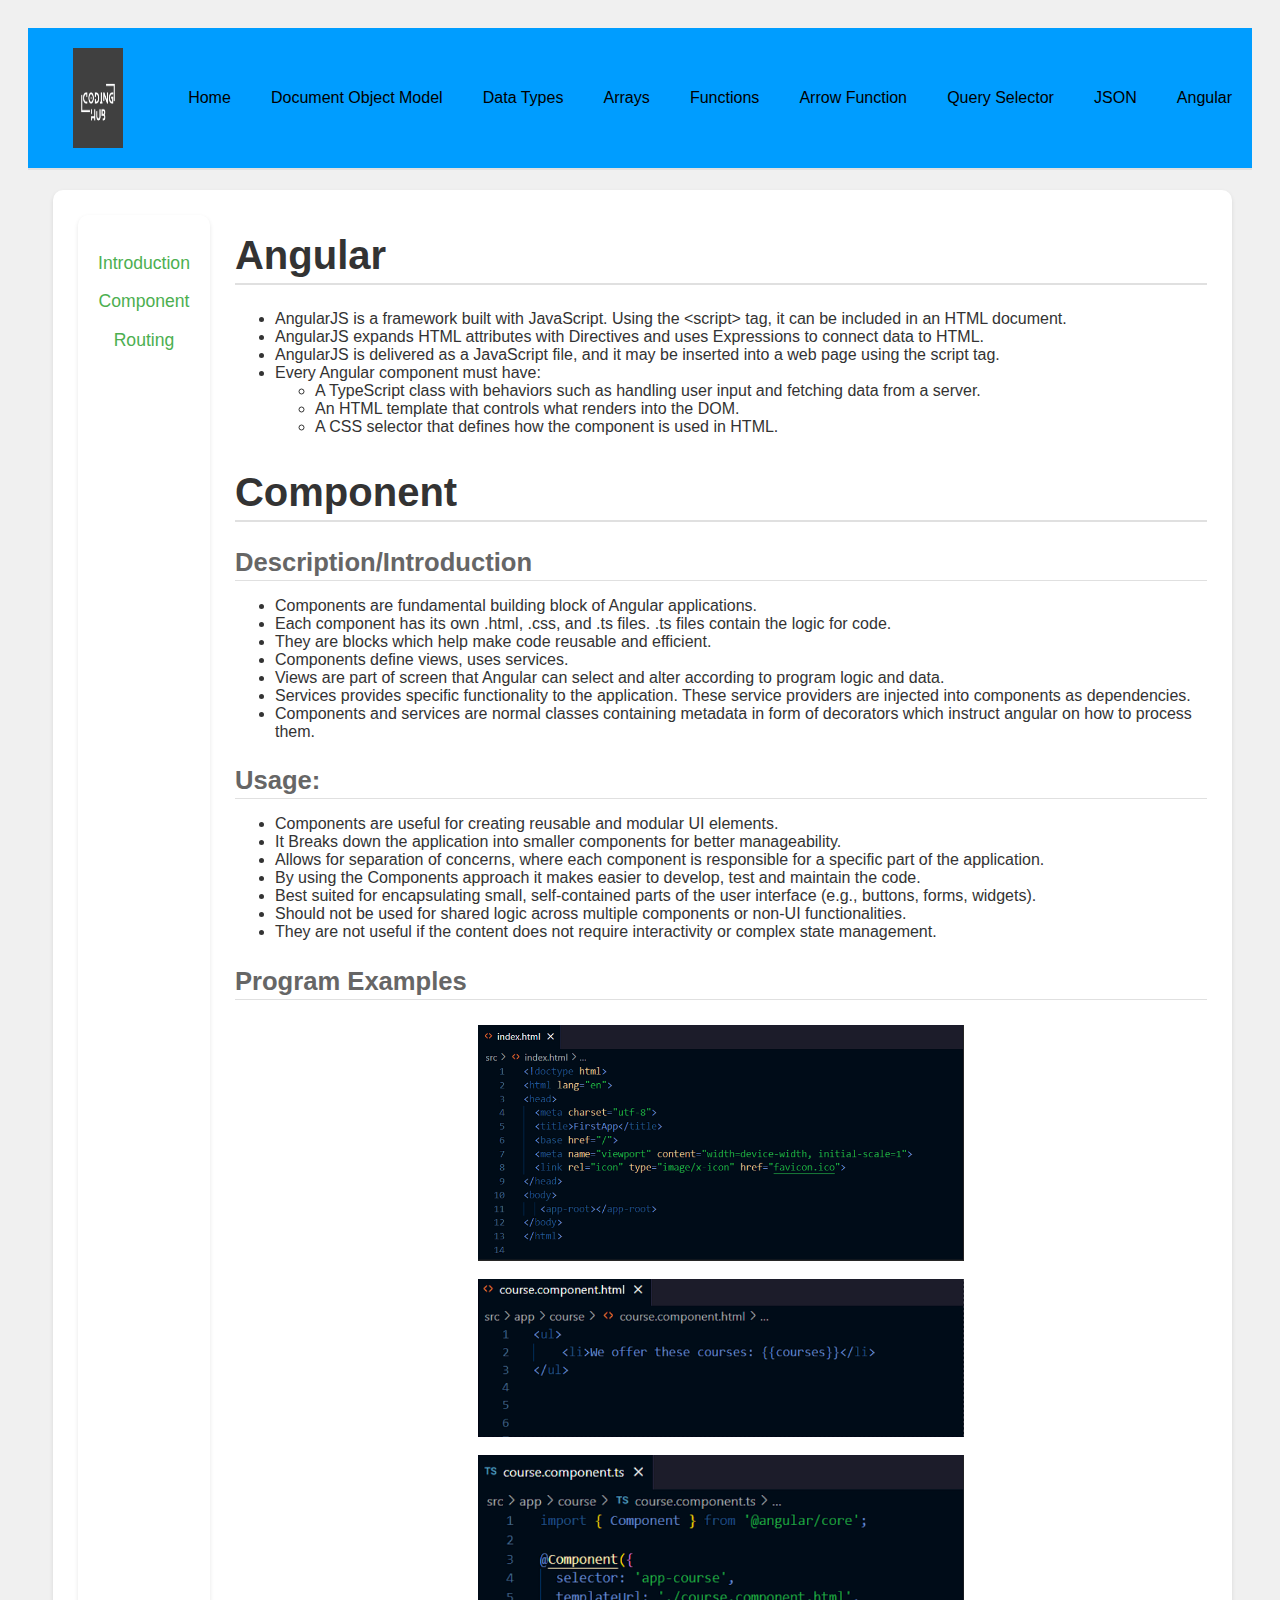
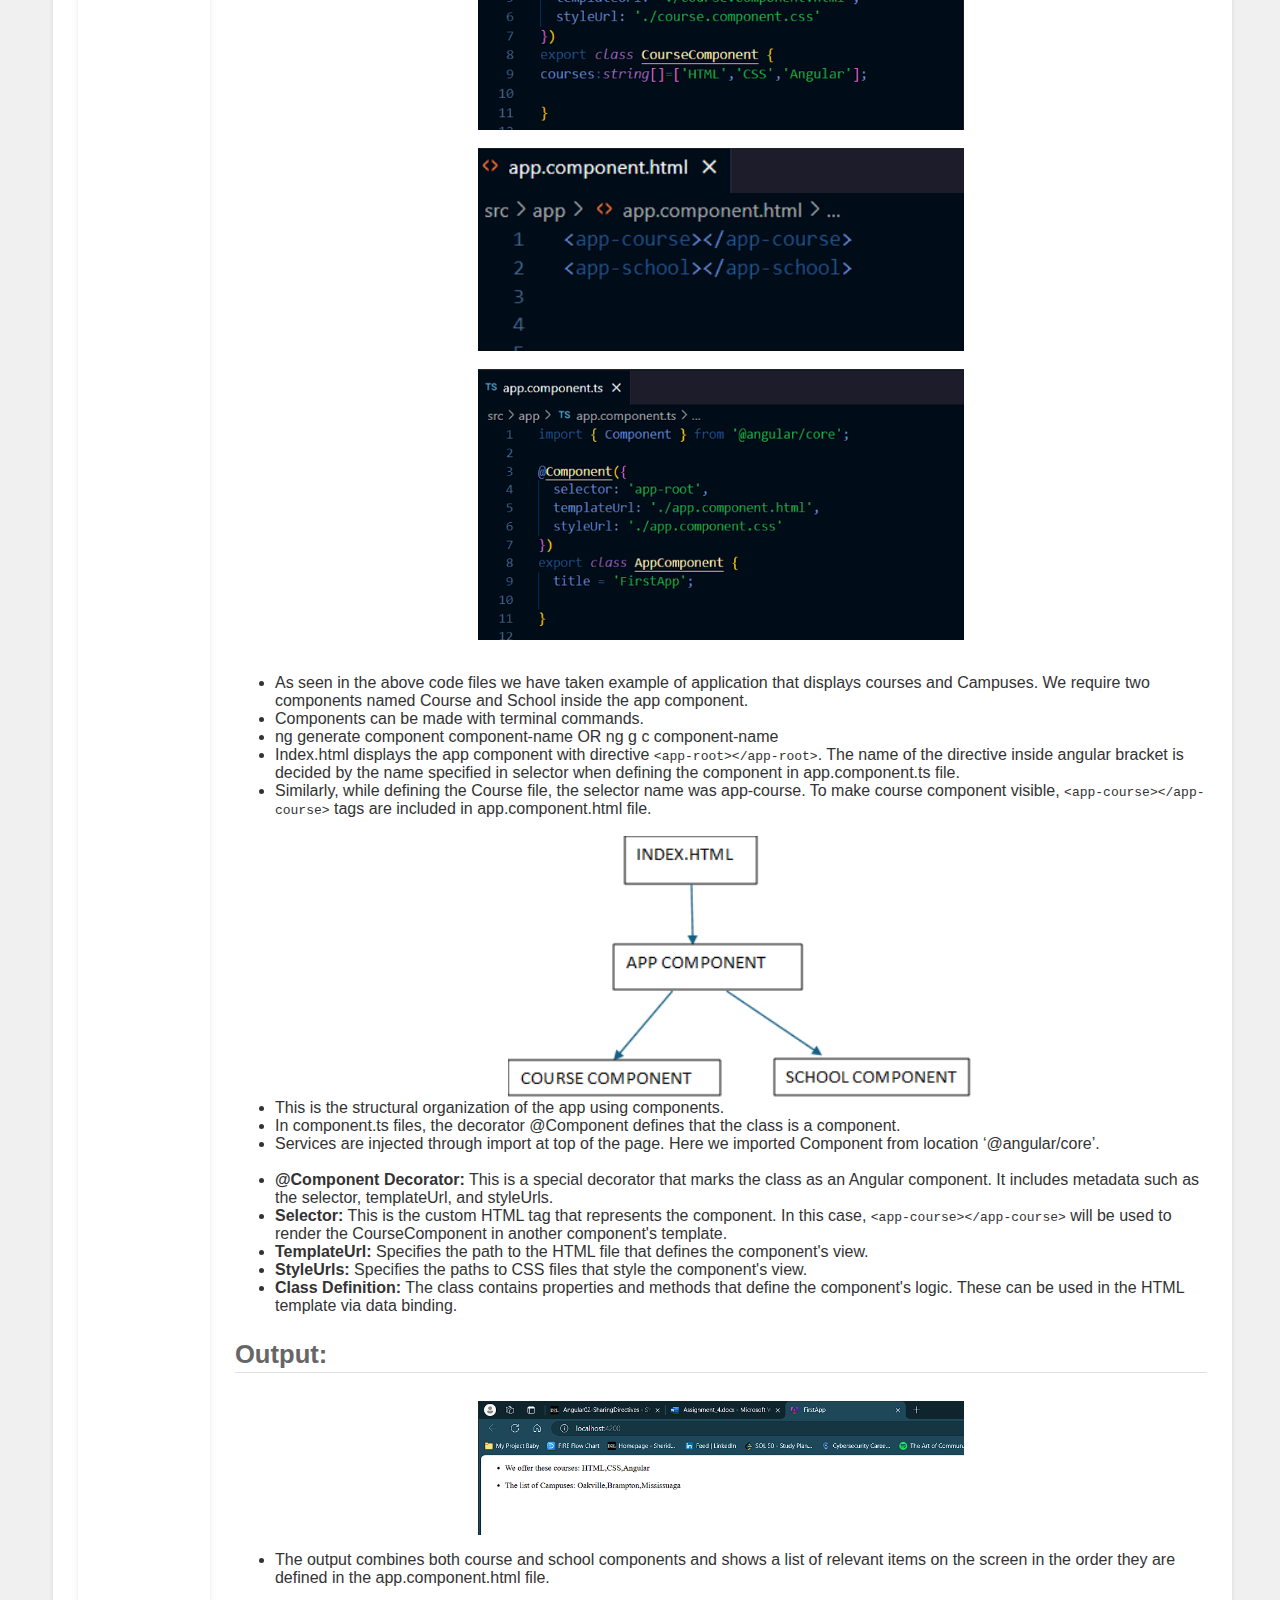
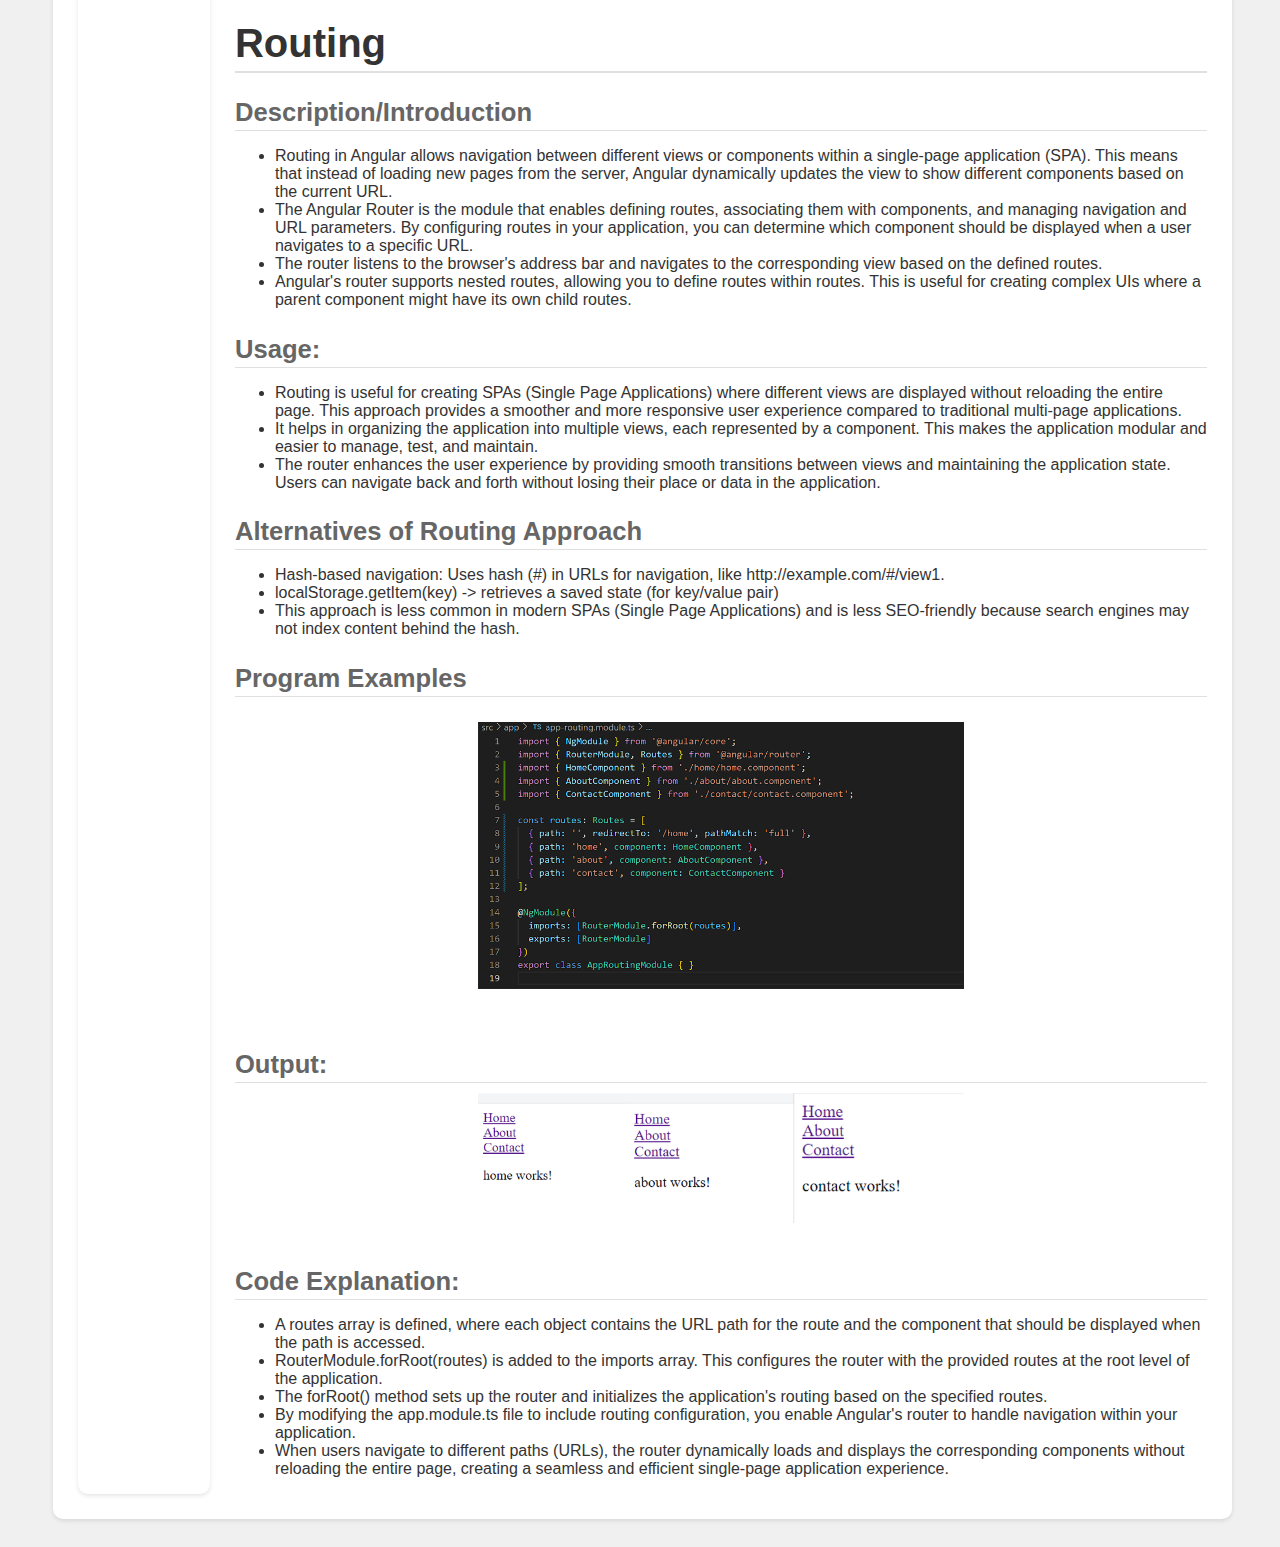
==== commit 978ed00c: "update 7" ====
--- a/A3-MobileWebBasedApplicationDevelopment-G1/html/Angular.html
+++ b/A3-MobileWebBasedApplicationDevelopment-G1/html/Angular.html
@@ -25,6 +25,9 @@
     <div class="main-body">
         <div class="contents" style="display: flex;">
             <div class="quick-links">
+                <a href="#Introduction">
+                    <p class="link">Introduction</p>
+                </a>
                 <a href="#Component">
                     <p class="link">Component</p>
                 </a>
@@ -33,6 +36,25 @@
                 </a>
             </div>
             <div>
+                <br>
+                <div id="Introduction">
+                    <h2>Angular</h2>
+                    <div class="content">
+                        <ul>
+                            <li>AngularJS is a framework built with JavaScript. Using the &lt;script&gt; tag, it can be included in an HTML document.</li>
+                            <li>AngularJS expands HTML attributes with Directives and uses Expressions to connect data to HTML.</li>
+                            <li>AngularJS is delivered as a JavaScript file, and it may be inserted into a web page using the script tag.</li>
+                            <li>Every Angular component must have:
+                                <ul>
+                                    <li>A TypeScript class with behaviors such as handling user input and fetching data from a server.</li>
+                                    <li>An HTML template that controls what renders into the DOM.</li>
+                                    <li>A CSS selector that defines how the component is used in HTML.</li>
+                                </ul>
+                            </li>
+
+                        </ul>
+                    </div>
+                </div>
                 <br>
                 <div id="Component">
                     <h2>Component</h2>
@@ -90,6 +112,14 @@
                                 <li>This is the structural organization of the app using components.</li>
                                 <li>In component.ts files, the decorator @Component defines that the class is a component.</li>
                                 <li>Services are injected through import at top of the page. Here we imported Component from location ‘@angular/core’.</li>
+
+                                <br>
+                                <li><strong>@Component Decorator:</strong> This is a special decorator that marks the class as an Angular component. It includes metadata such as the selector, templateUrl, and styleUrls.</li>
+                                <li><strong>Selector:</strong> This is the custom HTML tag that represents the component. In this case, <code>&lt;app-course&gt;&lt;/app-course&gt;</code> will be used to render the CourseComponent in another component's template.</li>
+                                <li><strong>TemplateUrl:</strong> Specifies the path to the HTML file that defines the component's view.</li>
+                                <li><strong>StyleUrls:</strong> Specifies the paths to CSS files that style the component's view.</li>
+                                <li><strong>Class Definition:</strong> The class contains properties and methods that define the component's logic. These can be used in the HTML template via data binding.</li>
+
                             </ul>
 
                             <h3>Output:</h3>
--- a/A3-MobileWebBasedApplicationDevelopment-G1/css/Angular.css
+++ b/A3-MobileWebBasedApplicationDevelopment-G1/css/Angular.css
@@ -117,4 +117,11 @@
     text-decoration: none;
     color: black;
     text-align: center;
+}
+
+img{
+    display: block;
+margin-left: auto;
+margin-right: auto;
+width: 50%;
 }